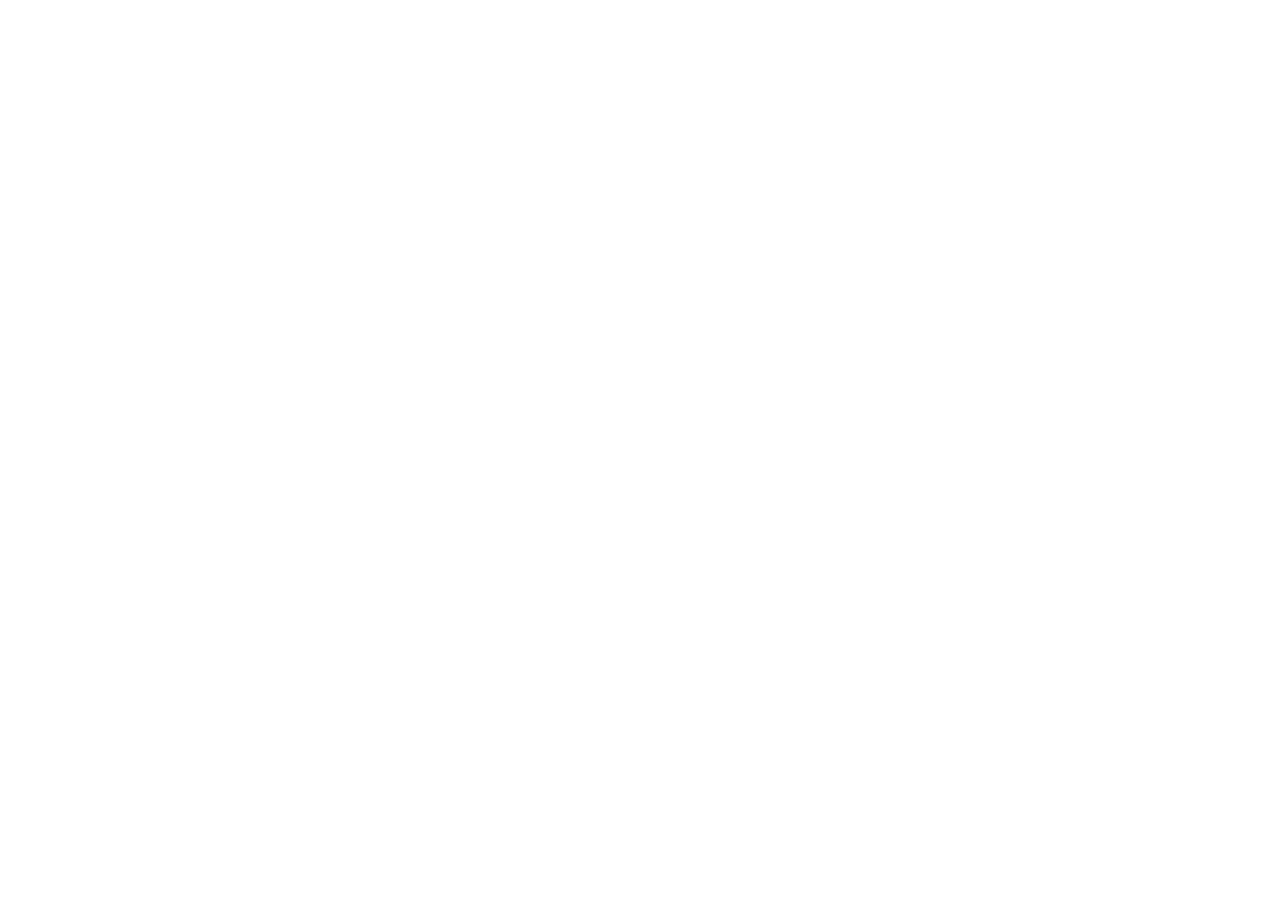
==== open.html @ 581a5c7d "Open the page with bedside management and the opening theme." ====
<!DOCTYPE html>
<html lang="en">
  <head>
    <meta charset="utf-8" />
    <meta name="viewport" content="width=device-width, initial-scale=1, viewport-fit=cover" />
    <title>Critical Care Universe</title>
    <meta name="description" content="Critical Care Universe. Live updates, a bay monitor, and the command centre." />
    <meta name="ccu-base" content="https://raw.githubusercontent.com/apoorvabeats-cyber/critical-care-universe/46b18850cf691246ecce766981529a81d923998e/" />
    <link rel="icon" href="https://raw.githubusercontent.com/apoorvabeats-cyber/critical-care-universe/46b18850cf691246ecce766981529a81d923998e/favicon.svg" />
    <link rel="preconnect" href="https://fonts.googleapis.com" />
    <link rel="preconnect" href="https://fonts.gstatic.com" crossorigin />
    <link href="https://fonts.googleapis.com/css2?family=Figtree:ital,wght@0,500;0,600;0,700;1,700;1,800&family=Fraunces:opsz,wght@9..144,520;9..144,600&display=swap" rel="stylesheet" />
  </head>
  <body>
    <audio data-score-el="1" autoplay loop playsinline src="https://raw.githubusercontent.com/apoorvabeats-cyber/critical-care-universe/46b18850cf691246ecce766981529a81d923998e/universe/theme.mp3"></audio>
    <div id="app"></div>
    <script src="https://raw.githubusercontent.com/apoorvabeats-cyber/critical-care-universe/46b18850cf691246ecce766981529a81d923998e/assets/app.js"></script>
  </body>
</html>
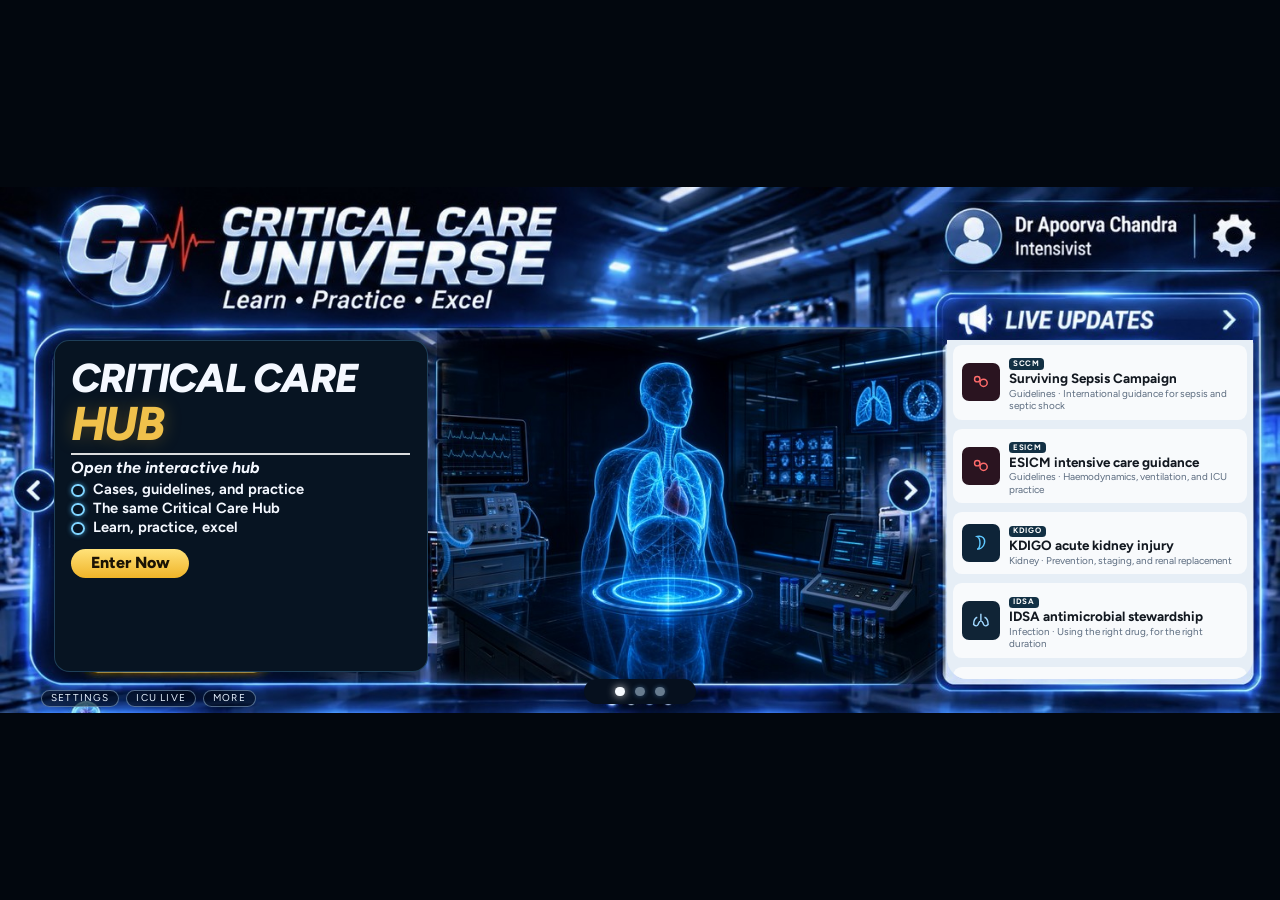
==== commit 80d84dc5: "Load the page from the same address so the buttons run." ====
--- a/open.html
+++ b/open.html
@@ -5,15 +5,14 @@
     <meta name="viewport" content="width=device-width, initial-scale=1, viewport-fit=cover" />
     <title>Critical Care Universe</title>
     <meta name="description" content="Critical Care Universe. Live updates, a bay monitor, and the command centre." />
-    <meta name="ccu-base" content="https://raw.githubusercontent.com/apoorvabeats-cyber/critical-care-universe/46b18850cf691246ecce766981529a81d923998e/" />
-    <link rel="icon" href="https://raw.githubusercontent.com/apoorvabeats-cyber/critical-care-universe/46b18850cf691246ecce766981529a81d923998e/favicon.svg" />
+    <link rel="icon" href="favicon.svg" />
     <link rel="preconnect" href="https://fonts.googleapis.com" />
     <link rel="preconnect" href="https://fonts.gstatic.com" crossorigin />
     <link href="https://fonts.googleapis.com/css2?family=Figtree:ital,wght@0,500;0,600;0,700;1,700;1,800&family=Fraunces:opsz,wght@9..144,520;9..144,600&display=swap" rel="stylesheet" />
   </head>
   <body>
-    <audio data-score-el="1" autoplay loop playsinline src="https://raw.githubusercontent.com/apoorvabeats-cyber/critical-care-universe/46b18850cf691246ecce766981529a81d923998e/universe/theme.mp3"></audio>
+    <audio data-score-el="1" autoplay loop playsinline src="universe/theme.mp3"></audio>
     <div id="app"></div>
-    <script src="https://raw.githubusercontent.com/apoorvabeats-cyber/critical-care-universe/46b18850cf691246ecce766981529a81d923998e/assets/app.js"></script>
+    <script src="assets/app.js"></script>
   </body>
 </html>
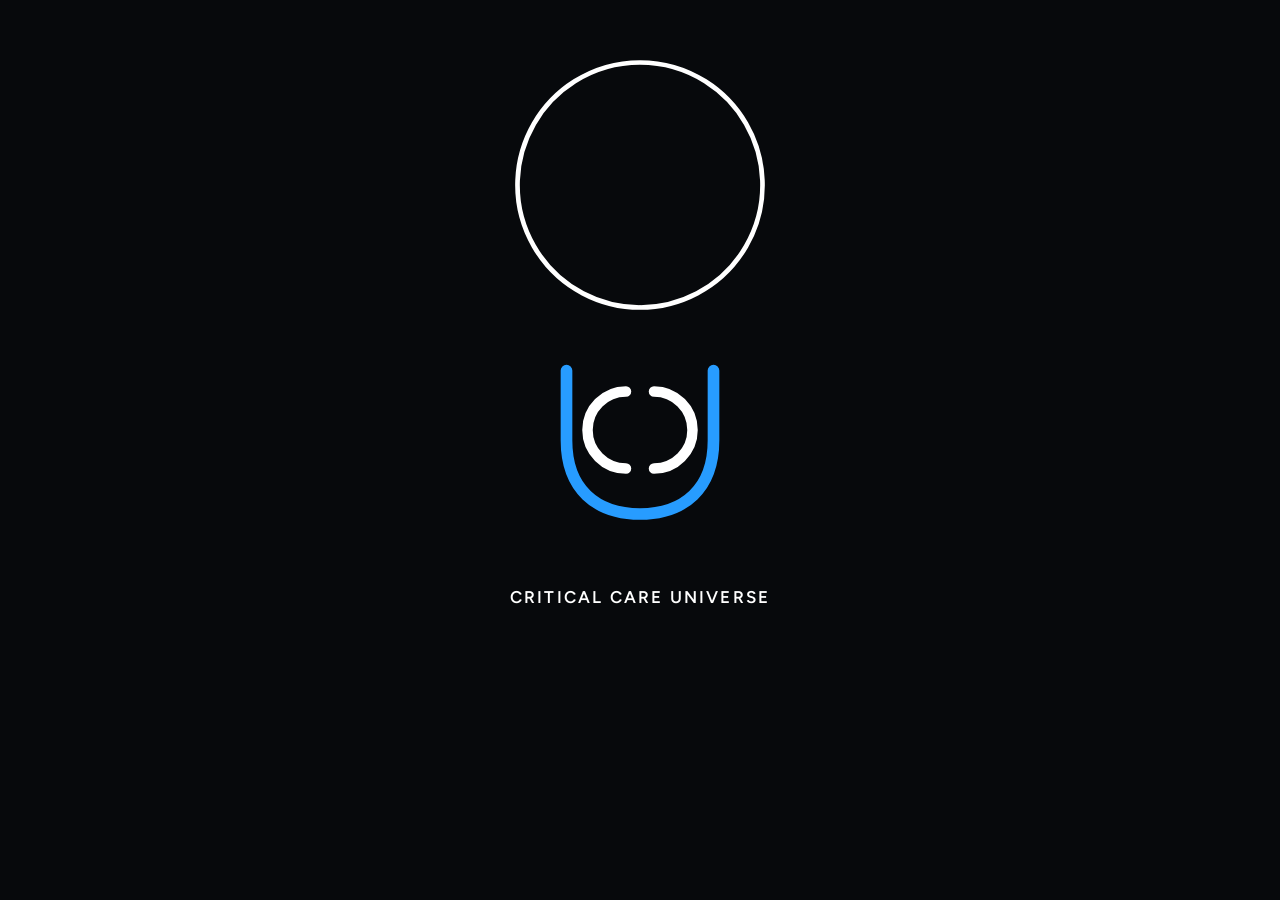
==== commit 83d07e25: "Add animated Critical Care Universe startup logo Co-authored-by: Copilot <223556219+Copilot@users.no" ====
--- a/open.html
+++ b/open.html
@@ -9,10 +9,23 @@
     <link rel="preconnect" href="https://fonts.googleapis.com" />
     <link rel="preconnect" href="https://fonts.gstatic.com" crossorigin />
     <link href="https://fonts.googleapis.com/css2?family=Figtree:ital,wght@0,500;0,600;0,700;1,700;1,800&family=Fraunces:opsz,wght@9..144,520;9..144,600&display=swap" rel="stylesheet" />
+    <link rel="stylesheet" href="./assets/startup.css" />
+    <script defer src="./assets/startup.js"></script>
   </head>
   <body>
-    <audio data-score-el="1" autoplay loop playsinline src="universe/theme.mp3"></audio>
+    <div class="startup" id="startup" role="status" aria-label="Critical Care Universe is starting">
+      <div class="startup-logo" aria-hidden="true">
+        <svg viewBox="0 0 240 240" fill="none">
+          <path class="startup-c startup-c-left" d="M108 87 A32 32 0 1 0 108 153" />
+          <path class="startup-c startup-c-right" d="M132 87 A32 32 0 1 1 132 153" />
+          <path class="startup-u" d="M57 69 V129 C57 170 82 192 120 192 C158 192 183 170 183 129 V69" />
+          <path class="startup-circle" pathLength="1" d="M120 15 A105 105 0 1 0 119.99 15" />
+        </svg>
+        <p>Critical Care Universe</p>
+      </div>
+    </div>
+    <noscript><p class="startup-noscript">JavaScript is required to start Critical Care Universe.</p></noscript>
+    <audio data-score-el="1" autoplay loop playsinline preload="none" data-startup-src="universe/theme.mp3"></audio>
     <div id="app"></div>
-    <script src="assets/app.js"></script>
   </body>
 </html>
--- a/assets/startup.css
+++ b/assets/startup.css
@@ -0,0 +1,120 @@
+html, body {
+  margin: 0;
+  min-height: 100%;
+  background: #07090c;
+}
+
+.startup {
+  position: fixed;
+  inset: 0;
+  z-index: 9999;
+  display: grid;
+  place-items: center;
+  overflow: hidden;
+  background: #07090c;
+  opacity: 1;
+  transition: opacity 350ms ease;
+}
+
+.startup.is-finished {
+  opacity: 0;
+  pointer-events: none;
+}
+
+.startup-logo {
+  width: min(68vw, 280px);
+  text-align: center;
+}
+
+.startup-logo svg {
+  display: block;
+  width: 100%;
+  overflow: visible;
+}
+
+.startup-c, .startup-u, .startup-circle {
+  stroke-linecap: round;
+  stroke-linejoin: round;
+}
+
+.startup-c {
+  stroke: #fff;
+  stroke-width: 9;
+  opacity: 0;
+}
+
+.startup-c-left {
+  animation: startup-left 350ms cubic-bezier(.16, 1, .3, 1) 200ms forwards;
+}
+
+.startup-c-right {
+  animation: startup-right 350ms cubic-bezier(.16, 1, .3, 1) 600ms forwards;
+}
+
+.startup-u {
+  stroke: #279cff;
+  stroke-width: 10;
+  opacity: 0;
+  transform-origin: center;
+  animation: startup-u 400ms cubic-bezier(.16, 1, .3, 1) 1000ms forwards;
+}
+
+.startup-circle {
+  stroke: #fff;
+  stroke-width: 4;
+  stroke-dasharray: 1;
+  stroke-dashoffset: 1;
+  animation: startup-circle 1100ms ease-in-out 1500ms forwards;
+}
+
+.startup-logo p {
+  margin: 16px -20px 0;
+  color: #fff;
+  font: 600 clamp(13px, 3.5vw, 17px)/1.4 Figtree, system-ui, sans-serif;
+  letter-spacing: .13em;
+  text-transform: uppercase;
+  opacity: 0;
+  animation: startup-tagline 400ms ease 2300ms forwards;
+}
+
+.startup-noscript {
+  position: fixed;
+  z-index: 10000;
+  inset: 50% 20px auto;
+  color: white;
+  text-align: center;
+  font-family: system-ui, sans-serif;
+}
+
+@keyframes startup-left {
+  from { opacity: 0; transform: translateX(-120px); }
+  to { opacity: 1; transform: translateX(0); }
+}
+
+@keyframes startup-right {
+  from { opacity: 0; transform: translateX(120px); }
+  to { opacity: 1; transform: translateX(0); }
+}
+
+@keyframes startup-u {
+  from { opacity: 0; transform: scale(2.5); }
+  to { opacity: 1; transform: scale(1); }
+}
+
+@keyframes startup-circle {
+  to { stroke-dashoffset: 0; }
+}
+
+@keyframes startup-tagline {
+  to { opacity: 1; }
+}
+
+@media (prefers-reduced-motion: reduce) {
+  .startup { transition: none; }
+  .startup-c, .startup-u, .startup-circle, .startup-logo p {
+    animation: none;
+    opacity: 1;
+    transform: none;
+    stroke-dashoffset: 0;
+  }
+}
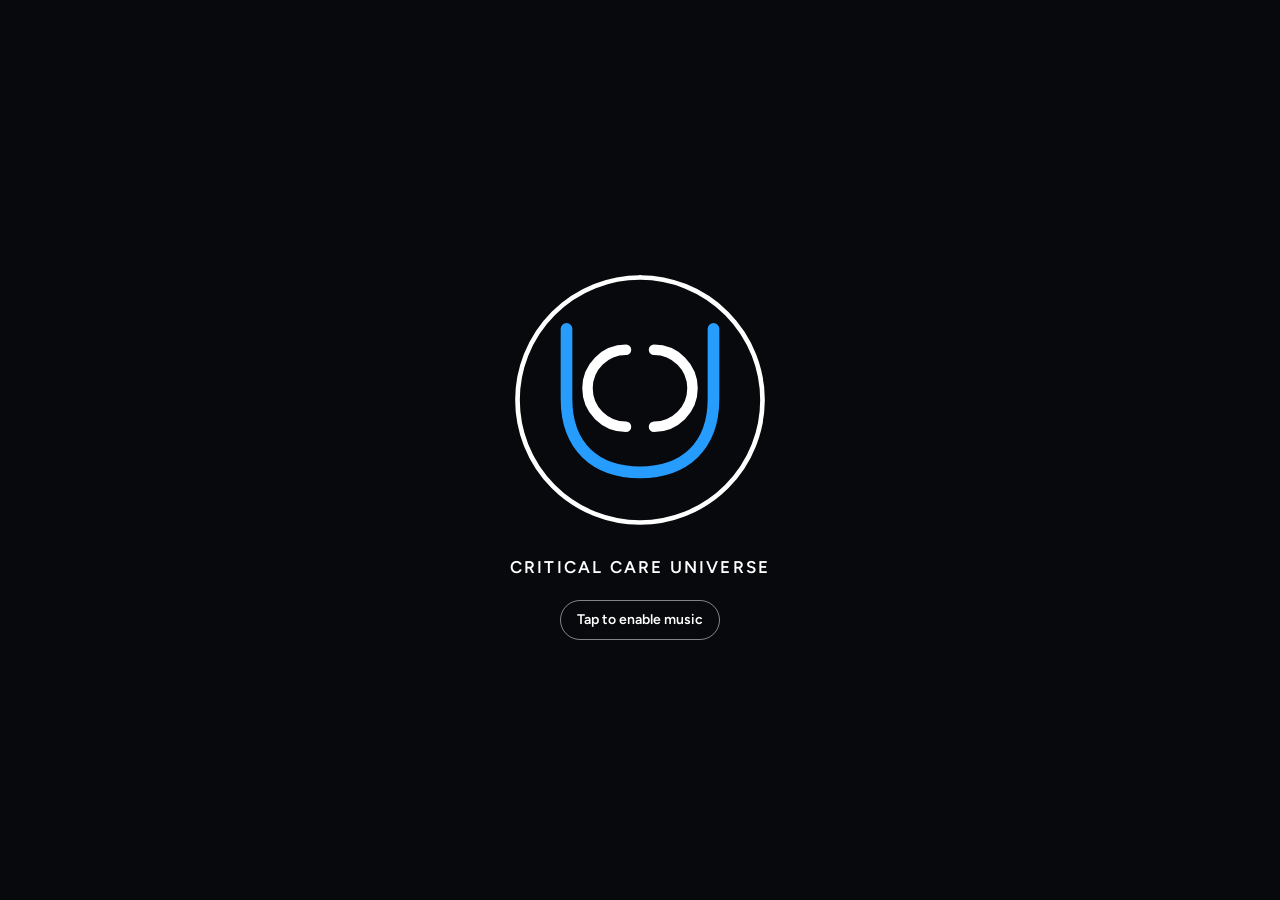
==== commit 79a0d6ca: "Refine startup logo animation and music timing Co-authored-by: Copilot <223556219+Copilot@users.nore" ====
--- a/open.html
+++ b/open.html
@@ -14,18 +14,22 @@
   </head>
   <body>
     <div class="startup" id="startup" role="status" aria-label="Critical Care Universe is starting">
-      <div class="startup-logo" aria-hidden="true">
-        <svg viewBox="0 0 240 240" fill="none">
-          <path class="startup-c startup-c-left" d="M108 87 A32 32 0 1 0 108 153" />
-          <path class="startup-c startup-c-right" d="M132 87 A32 32 0 1 1 132 153" />
-          <path class="startup-u" d="M57 69 V129 C57 170 82 192 120 192 C158 192 183 170 183 129 V69" />
-          <path class="startup-circle" pathLength="1" d="M120 15 A105 105 0 1 0 119.99 15" />
+      <div class="startup-logo">
+        <svg viewBox="0 0 240 240" fill="none" aria-hidden="true">
+          <path class="startup-circle" pathLength="1" d="M120 15 A105 105 0 1 0 120 225 A105 105 0 1 0 120 15" />
+          <g transform="translate(0 -10)">
+            <path class="startup-c startup-c-left" d="M108 87 A32 32 0 1 0 108 153" />
+            <path class="startup-c startup-c-right" d="M132 87 A32 32 0 1 1 132 153" />
+            <path class="startup-u" d="M57 69 V129 C57 170 82 192 120 192 C158 192 183 170 183 129 V69" />
+          </g>
         </svg>
         <p>Critical Care Universe</p>
+        <button class="startup-music" type="button" hidden>Tap to enable music</button>
+        <p class="startup-music-error" role="status" hidden></p>
       </div>
     </div>
     <noscript><p class="startup-noscript">JavaScript is required to start Critical Care Universe.</p></noscript>
-    <audio data-score-el="1" autoplay loop playsinline preload="none" data-startup-src="universe/theme.mp3"></audio>
+    <audio data-score-el="1" autoplay loop playsinline preload="auto" src="universe/theme.mp3"></audio>
     <div id="app"></div>
   </body>
 </html>
--- a/assets/startup.css
+++ b/assets/startup.css
@@ -44,11 +44,11 @@
 }
 
 .startup-c-left {
-  animation: startup-left 350ms cubic-bezier(.16, 1, .3, 1) 200ms forwards;
+  animation: startup-left 450ms cubic-bezier(.16, 1, .3, 1) 250ms forwards;
 }
 
 .startup-c-right {
-  animation: startup-right 350ms cubic-bezier(.16, 1, .3, 1) 600ms forwards;
+  animation: startup-right 450ms cubic-bezier(.16, 1, .3, 1) 800ms forwards;
 }
 
 .startup-u {
@@ -56,7 +56,7 @@
   stroke-width: 10;
   opacity: 0;
   transform-origin: center;
-  animation: startup-u 400ms cubic-bezier(.16, 1, .3, 1) 1000ms forwards;
+  animation: startup-u 550ms cubic-bezier(.16, 1, .3, 1) 1350ms forwards;
 }
 
 .startup-circle {
@@ -64,17 +64,34 @@
   stroke-width: 4;
   stroke-dasharray: 1;
   stroke-dashoffset: 1;
-  animation: startup-circle 1100ms ease-in-out 1500ms forwards;
+  animation: startup-circle 1450ms ease-in-out 2000ms forwards;
 }
 
-.startup-logo p {
+.startup-logo > p:first-of-type {
   margin: 16px -20px 0;
   color: #fff;
   font: 600 clamp(13px, 3.5vw, 17px)/1.4 Figtree, system-ui, sans-serif;
   letter-spacing: .13em;
   text-transform: uppercase;
   opacity: 0;
-  animation: startup-tagline 400ms ease 2300ms forwards;
+  animation: startup-tagline 400ms ease 3500ms forwards;
+}
+
+.startup-music {
+  margin-top: 20px;
+  padding: 9px 16px;
+  border: 1px solid #ffffff80;
+  border-radius: 999px;
+  background: transparent;
+  color: #fff;
+  font: 600 14px/1.4 Figtree, system-ui, sans-serif;
+  cursor: pointer;
+}
+
+.startup-music-error {
+  margin: 20px 0 0;
+  color: #fff;
+  font: 14px/1.4 Figtree, system-ui, sans-serif;
 }
 
 .startup-noscript {
@@ -111,7 +128,7 @@
 
 @media (prefers-reduced-motion: reduce) {
   .startup { transition: none; }
-  .startup-c, .startup-u, .startup-circle, .startup-logo p {
+  .startup-c, .startup-u, .startup-circle, .startup-logo > p:first-of-type {
     animation: none;
     opacity: 1;
     transform: none;
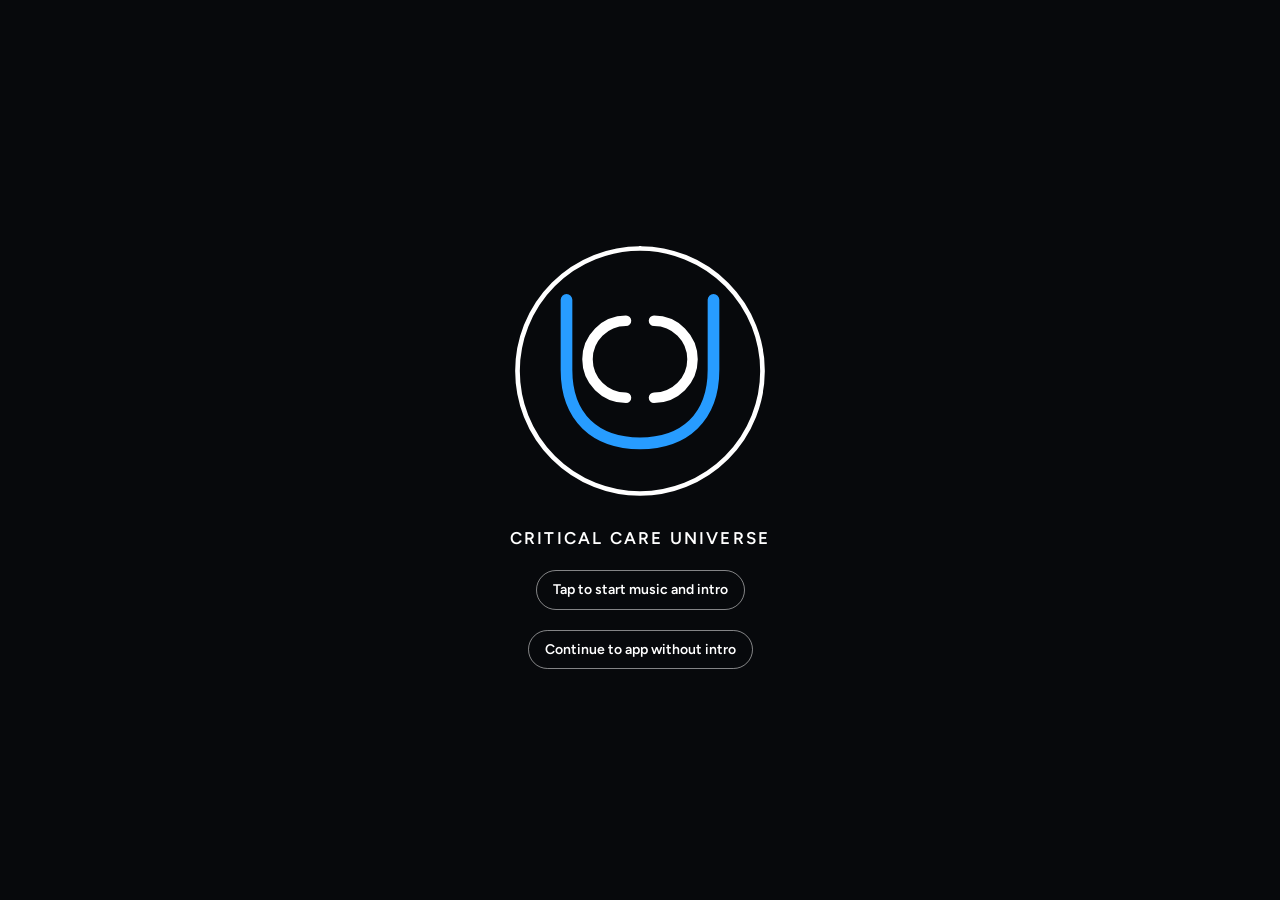
==== commit 3b2a1723: "Synchronize startup logo with soundtrack Co-authored-by: Copilot <223556219+Copilot@users.noreply.gi" ====
--- a/open.html
+++ b/open.html
@@ -10,6 +10,7 @@
     <link rel="preconnect" href="https://fonts.gstatic.com" crossorigin />
     <link href="https://fonts.googleapis.com/css2?family=Figtree:ital,wght@0,500;0,600;0,700;1,700;1,800&family=Fraunces:opsz,wght@9..144,520;9..144,600&display=swap" rel="stylesheet" />
     <link rel="stylesheet" href="./assets/startup.css" />
+    <link rel="modulepreload" href="./assets/app.js" />
     <script defer src="./assets/startup.js"></script>
   </head>
   <body>
@@ -24,7 +25,8 @@
           </g>
         </svg>
         <p>Critical Care Universe</p>
-        <button class="startup-music" type="button" hidden>Tap to enable music</button>
+        <button class="startup-music" type="button" hidden>Tap to start music and intro</button>
+        <button class="startup-skip" type="button" hidden>Continue to app without intro</button>
         <p class="startup-music-error" role="status" hidden></p>
       </div>
     </div>
--- a/assets/startup.css
+++ b/assets/startup.css
@@ -44,11 +44,11 @@
 }
 
 .startup-c-left {
-  animation: startup-left 450ms cubic-bezier(.16, 1, .3, 1) 250ms forwards;
+  animation: startup-left 450ms cubic-bezier(.16, 1, .3, 1) 550ms forwards;
 }
 
 .startup-c-right {
-  animation: startup-right 450ms cubic-bezier(.16, 1, .3, 1) 800ms forwards;
+  animation: startup-right 450ms cubic-bezier(.16, 1, .3, 1) 1550ms forwards;
 }
 
 .startup-u {
@@ -56,7 +56,7 @@
   stroke-width: 10;
   opacity: 0;
   transform-origin: center;
-  animation: startup-u 550ms cubic-bezier(.16, 1, .3, 1) 1350ms forwards;
+  animation: startup-u 550ms cubic-bezier(.16, 1, .3, 1) 2550ms forwards;
 }
 
 .startup-circle {
@@ -64,7 +64,7 @@
   stroke-width: 4;
   stroke-dasharray: 1;
   stroke-dashoffset: 1;
-  animation: startup-circle 1450ms ease-in-out 2000ms forwards;
+  animation: startup-circle 3900ms linear 3550ms forwards;
 }
 
 .startup-logo > p:first-of-type {
@@ -74,10 +74,15 @@
   letter-spacing: .13em;
   text-transform: uppercase;
   opacity: 0;
-  animation: startup-tagline 400ms ease 3500ms forwards;
+  animation: startup-tagline 400ms ease 7000ms forwards;
 }
 
-.startup-music {
+.startup-c-left, .startup-c-right, .startup-u, .startup-circle,
+.startup-logo > p:first-of-type {
+  animation-play-state: paused;
+}
+
+.startup-music, .startup-skip {
   margin-top: 20px;
   padding: 9px 16px;
   border: 1px solid #ffffff80;
